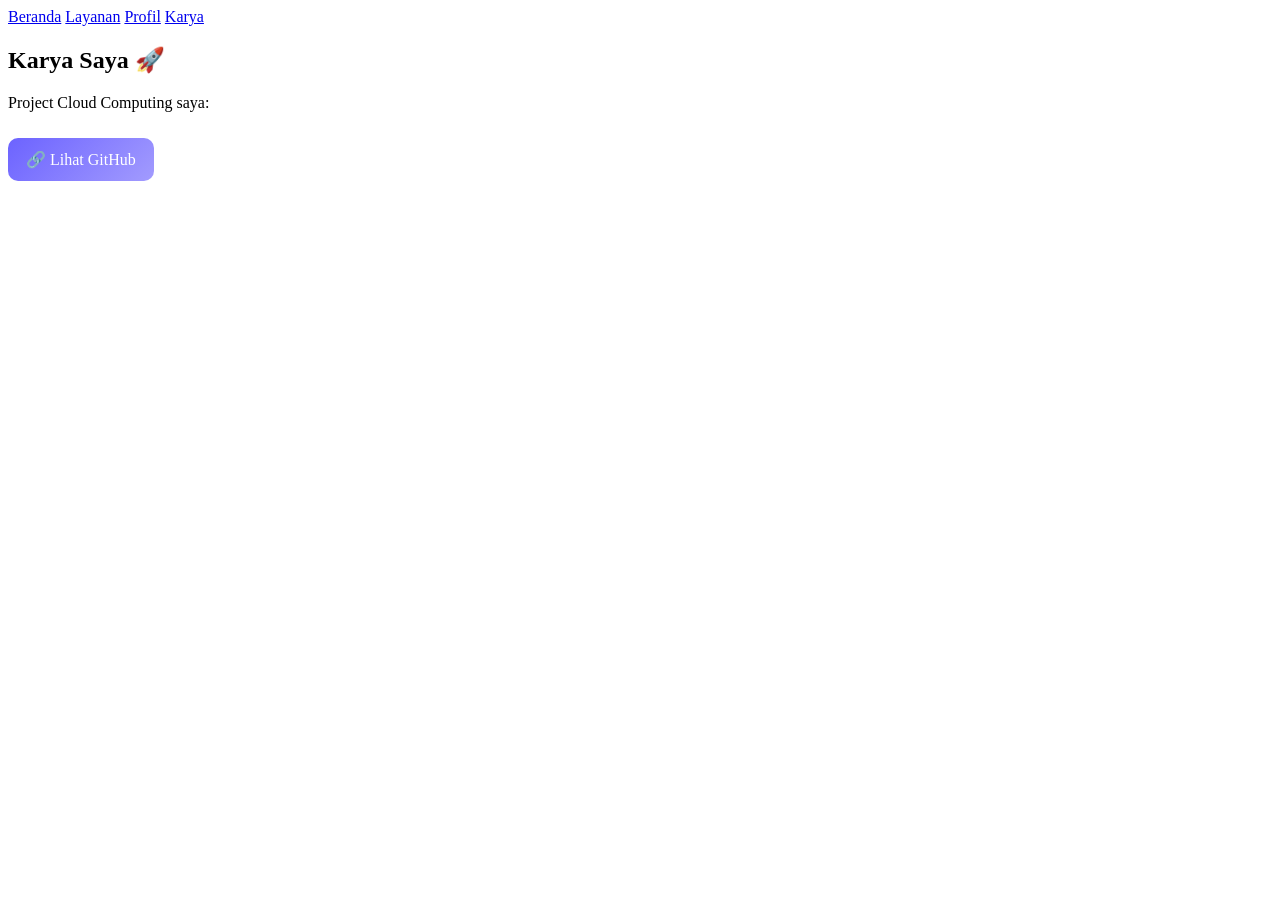
==== karya.html @ f594bdbe "Add files via upload" ====
<!DOCTYPE html>
<html>
<head>
<title>Karya</title>
<link rel="stylesheet" href="style.css">
</head>

<body>

<div class="nav">
  <a href="index.html">Beranda</a>
  <a href="layanan.html">Layanan</a>
  <a href="profil.html">Profil</a>
  <a href="karya.html" class="active">Karya</a>
</div>

<div class="container">
  <div class="card">
    <h2>Karya Saya 🚀</h2>
    <p>Project Cloud Computing saya:</p>

    <a href="https://cherr24.github.io/Dasboard-Grafik-Cherryl-Nazwa/"_blank" class="btn">
      🔗 Lihat GitHub
    </a>
  </div>
</div>

<style>
.btn{
  display:inline-block;
  background:linear-gradient(135deg,#6c63ff,#a29bfe);
  color:white;
  padding:12px 18px;
  border-radius:10px;
  text-decoration:none;
  margin-top:10px;
  transition:0.3s;
}

.btn:hover{
  transform:scale(1.05);
}
</style>

</body>
</html>
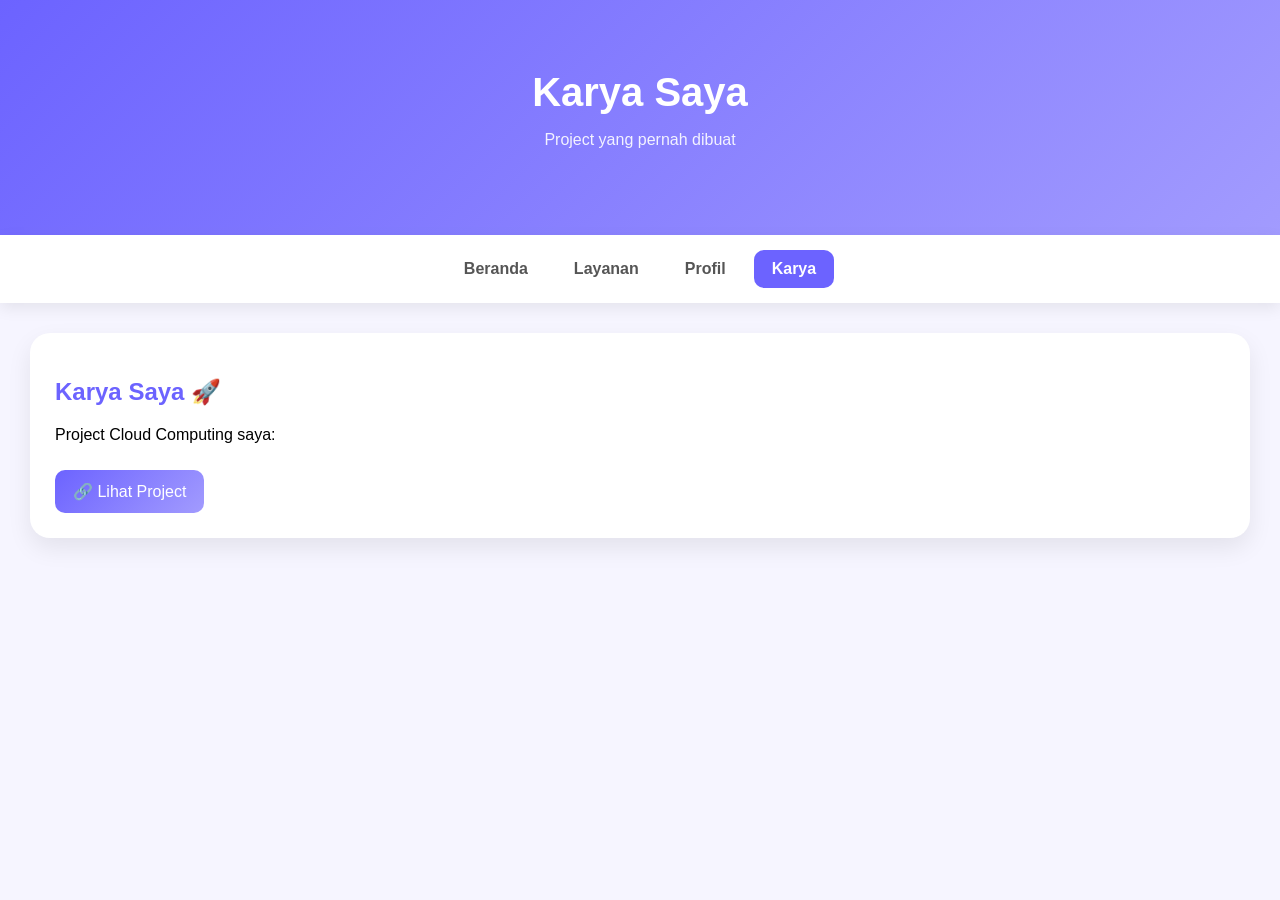
==== commit 2b0f1861: "Refactor karya.html structure and content" ====
--- a/karya.html
+++ b/karya.html
@@ -6,6 +6,11 @@
 </head>
 
 <body>
+
+<div class="hero">
+  <h1>Karya Saya</h1>
+  <p>Project yang pernah dibuat</p>
+</div>
 
 <div class="nav">
   <a href="index.html">Beranda</a>
@@ -19,28 +24,11 @@
     <h2>Karya Saya 🚀</h2>
     <p>Project Cloud Computing saya:</p>
 
-    <a href="https://cherr24.github.io/Dasboard-Grafik-Cherryl-Nazwa/"_blank" class="btn">
-      🔗 Lihat GitHub
+    <a href="https://cherr24.github.io/Dasboard-Grafik-Cherryl-Nazwa/" target="_blank" class="btn">
+      🔗 Lihat Project
     </a>
   </div>
 </div>
 
-<style>
-.btn{
-  display:inline-block;
-  background:linear-gradient(135deg,#6c63ff,#a29bfe);
-  color:white;
-  padding:12px 18px;
-  border-radius:10px;
-  text-decoration:none;
-  margin-top:10px;
-  transition:0.3s;
-}
-
-.btn:hover{
-  transform:scale(1.05);
-}
-</style>
-
 </body>
-</html>+</html>
--- a/style.css
+++ b/style.css
@@ -0,0 +1,92 @@
+:root{
+  --ungu:#6c63ff;
+  --ungu-soft:#a29bfe;
+  --bg:#f6f5ff;
+  --card:#ffffff;
+}
+
+body{
+  margin:0;
+  font-family:'Poppins', sans-serif;
+  background:var(--bg);
+}
+
+/* HERO */
+.hero{
+  background:linear-gradient(135deg,var(--ungu),var(--ungu-soft));
+  color:white;
+  text-align:center;
+  padding:70px 20px;
+}
+
+.hero h1{
+  font-size:40px;
+  margin:0;
+}
+
+.hero p{
+  opacity:0.9;
+}
+
+/* NAVBAR */
+.nav{
+  display:flex;
+  justify-content:center;
+  gap:10px;
+  background:white;
+  padding:15px;
+  box-shadow:0 5px 15px rgba(0,0,0,0.08);
+  position:sticky;
+  top:0;
+}
+
+.nav a{
+  text-decoration:none;
+  color:#555;
+  padding:10px 18px;
+  border-radius:10px;
+  font-weight:600;
+  transition:0.3s;
+}
+
+.nav a:hover{
+  background:var(--ungu-soft);
+  color:white;
+}
+
+.active{
+  background:var(--ungu);
+  color:white !important;
+}
+
+/* CONTENT */
+.container{
+  padding:30px;
+}
+
+.card{
+  background:var(--card);
+  padding:25px;
+  border-radius:20px;
+  box-shadow:0 10px 25px rgba(0,0,0,0.08);
+}
+
+/* BUTTON */
+.btn{
+  display:inline-block;
+  background:linear-gradient(135deg,#6c63ff,#a29bfe);
+  color:white;
+  padding:12px 18px;
+  border-radius:10px;
+  text-decoration:none;
+  margin-top:10px;
+  transition:0.3s;
+}
+
+.btn:hover{
+  transform:scale(1.05);
+}
+
+h2{
+  color:var(--ungu);
+}
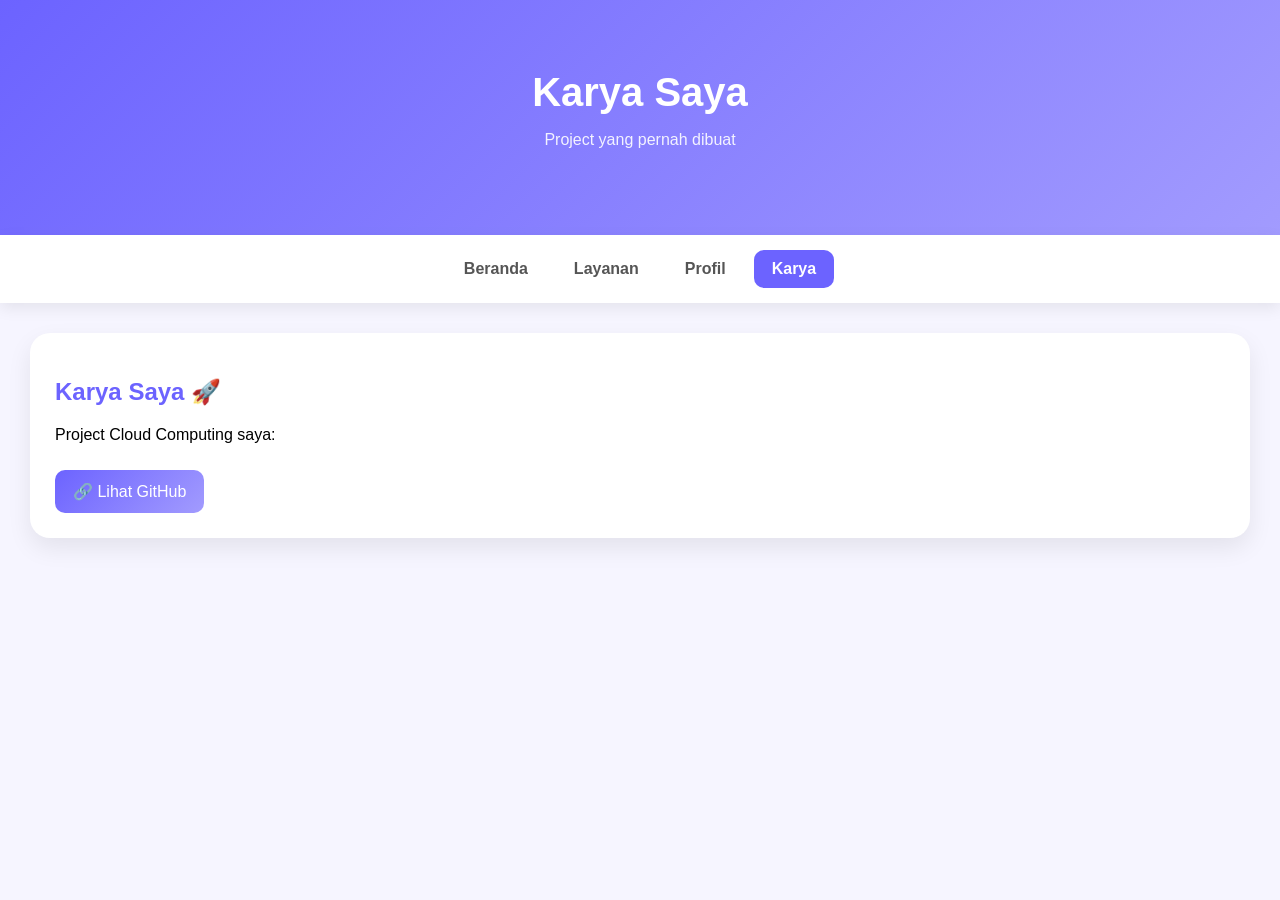
==== commit d8df9822: "Refactor karya.html with improved HTML structure Updated HTML structure and added language and chars" ====
--- a/karya.html
+++ b/karya.html
@@ -1,17 +1,20 @@
 <!DOCTYPE html>
-<html>
+<html lang="id">
 <head>
+<meta charset="UTF-8">
 <title>Karya</title>
 <link rel="stylesheet" href="style.css">
 </head>
 
 <body>
 
+<!-- HERO -->
 <div class="hero">
   <h1>Karya Saya</h1>
   <p>Project yang pernah dibuat</p>
 </div>
 
+<!-- NAVBAR -->
 <div class="nav">
   <a href="index.html">Beranda</a>
   <a href="layanan.html">Layanan</a>
@@ -19,13 +22,14 @@
   <a href="karya.html" class="active">Karya</a>
 </div>
 
+<!-- CONTENT -->
 <div class="container">
   <div class="card">
     <h2>Karya Saya 🚀</h2>
     <p>Project Cloud Computing saya:</p>
 
     <a href="https://cherr24.github.io/Dasboard-Grafik-Cherryl-Nazwa/" target="_blank" class="btn">
-      🔗 Lihat Project
+      🔗 Lihat GitHub
     </a>
   </div>
 </div>
